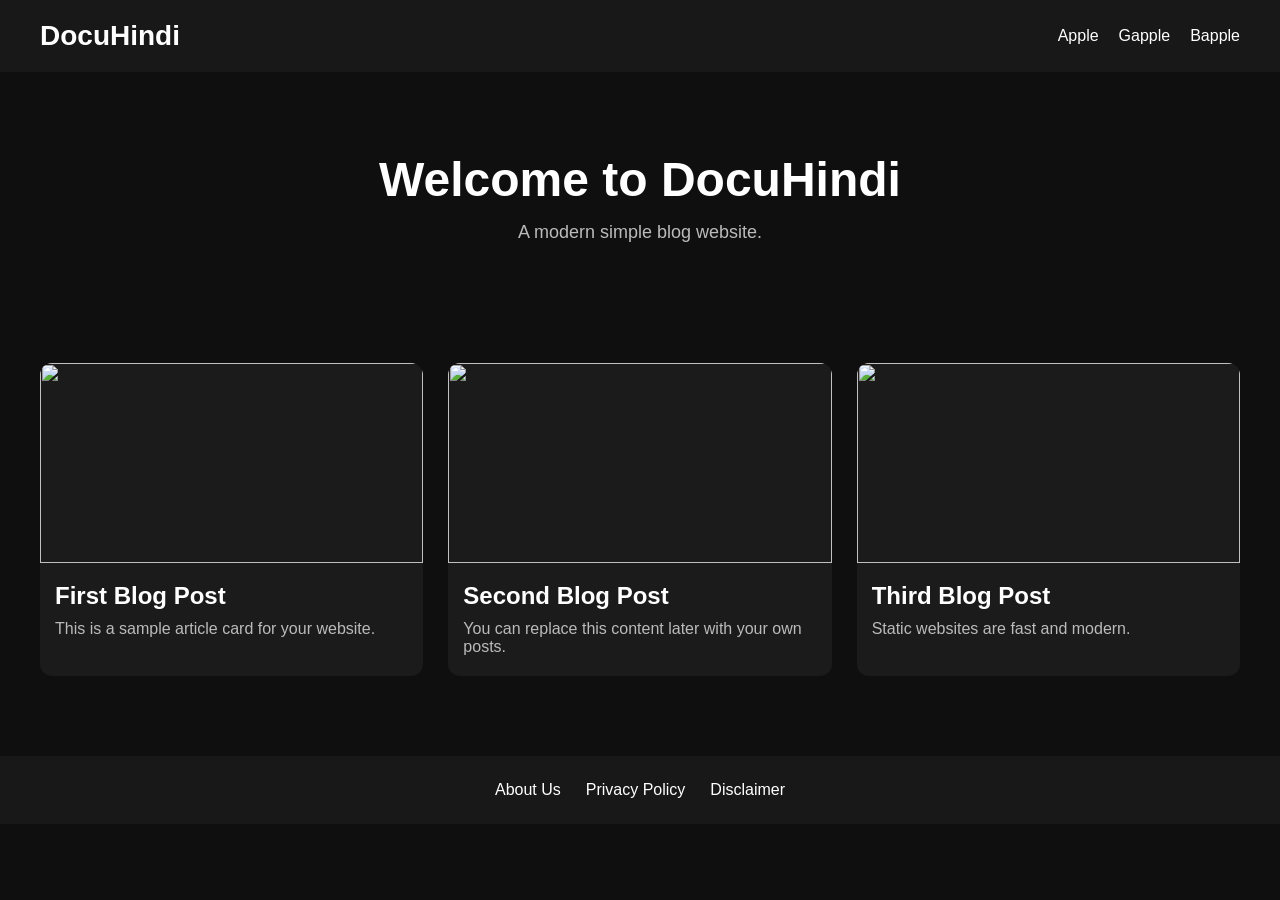
==== index.html @ c2a525fb "new project" ====
<!-- index.html -->

<!DOCTYPE html>
<html lang="en">
<head>
  <meta charset="UTF-8">
  <meta name="viewport" content="width=device-width, initial-scale=1.0">
  <title>DocuHindi</title>
  <link rel="stylesheet" href="style.css">
</head>
<body>

<header>
  <div class="logo">DocuHindi</div>

  <nav>
    <ul>
      <li><a href="#">Apple</a></li>
      <li><a href="#">Gapple</a></li>
      <li><a href="#">Bapple</a></li>
    </ul>
  </nav>
</header>

<section class="hero">
  <h1>Welcome to DocuHindi</h1>
  <p>A modern simple blog website.</p>
</section>

<section class="posts">

  <div class="card">
    <img src="https://picsum.photos/400/200?1" alt="">
    <h2>First Blog Post</h2>
    <p>This is a sample article card for your website.</p>
  </div>

  <div class="card">
    <img src="https://picsum.photos/400/200?2" alt="">
    <h2>Second Blog Post</h2>
    <p>You can replace this content later with your own posts.</p>
  </div>

  <div class="card">
    <img src="https://picsum.photos/400/200?3" alt="">
    <h2>Third Blog Post</h2>
    <p>Static websites are fast and modern.</p>
  </div>

</section>

<footer>
  <a href="#">About Us</a>
  <a href="#">Privacy Policy</a>
  <a href="#">Disclaimer</a>
</footer>

<script src="script.js"></script>
</body>
</html>
---- style.css ----
/* style.css */

*{
  margin:0;
  padding:0;
  box-sizing:border-box;
  font-family:Arial, sans-serif;
}

body{
  background:#0f0f0f;
  color:white;
}

header{
  display:flex;
  justify-content:space-between;
  align-items:center;
  padding:20px 40px;
  background:#181818;
}

.logo{
  font-size:28px;
  font-weight:bold;
}

nav ul{
  display:flex;
  list-style:none;
  gap:20px;
}

nav a{
  color:white;
  text-decoration:none;
  transition:0.3s;
}

nav a:hover{
  color:#00bfff;
}

.hero{
  text-align:center;
  padding:80px 20px;
}

.hero h1{
  font-size:48px;
  margin-bottom:15px;
}

.hero p{
  color:#bbb;
  font-size:18px;
}

.posts{
  display:grid;
  grid-template-columns:repeat(auto-fit,minmax(280px,1fr));
  gap:25px;
  padding:40px;
}

.card{
  background:#1b1b1b;
  border-radius:12px;
  overflow:hidden;
  transition:0.3s;
}

.card:hover{
  transform:translateY(-5px);
}

.card img{
  width:100%;
  height:200px;
  object-fit:cover;
}

.card h2{
  padding:15px 15px 10px;
}

.card p{
  padding:0 15px 20px;
  color:#bbb;
}

footer{
  margin-top:40px;
  background:#181818;
  padding:25px;
  display:flex;
  justify-content:center;
  gap:25px;
}

footer a{
  color:white;
  text-decoration:none;
}

footer a:hover{
  color:#00bfff;
}
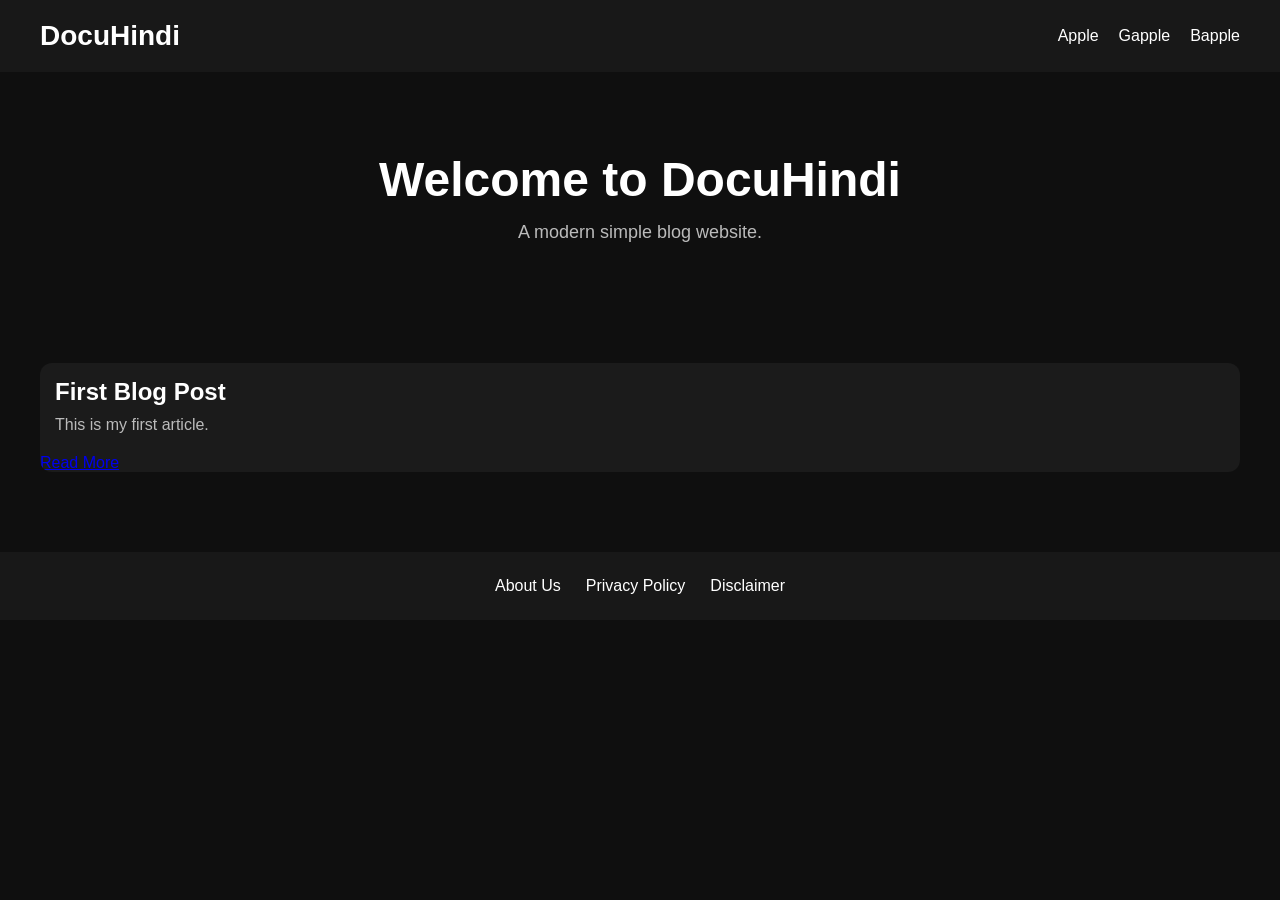
==== commit bf97b9be: "new post" ====
--- a/index.html
+++ b/index.html
@@ -30,22 +30,14 @@
 <section class="posts">
 
   <div class="card">
-    <img src="https://picsum.photos/400/200?1" alt="">
-    <h2>First Blog Post</h2>
-    <p>This is a sample article card for your website.</p>
-  </div>
+  <h2>First Blog Post</h2>
+  <p>This is my first article.</p>
 
-  <div class="card">
-    <img src="https://picsum.photos/400/200?2" alt="">
-    <h2>Second Blog Post</h2>
-    <p>You can replace this content later with your own posts.</p>
-  </div>
+  <a href="post1.html" class="btn">
+    Read More
+  </a>
+</div>
 
-  <div class="card">
-    <img src="https://picsum.photos/400/200?3" alt="">
-    <h2>Third Blog Post</h2>
-    <p>Static websites are fast and modern.</p>
-  </div>
 
 </section>
 
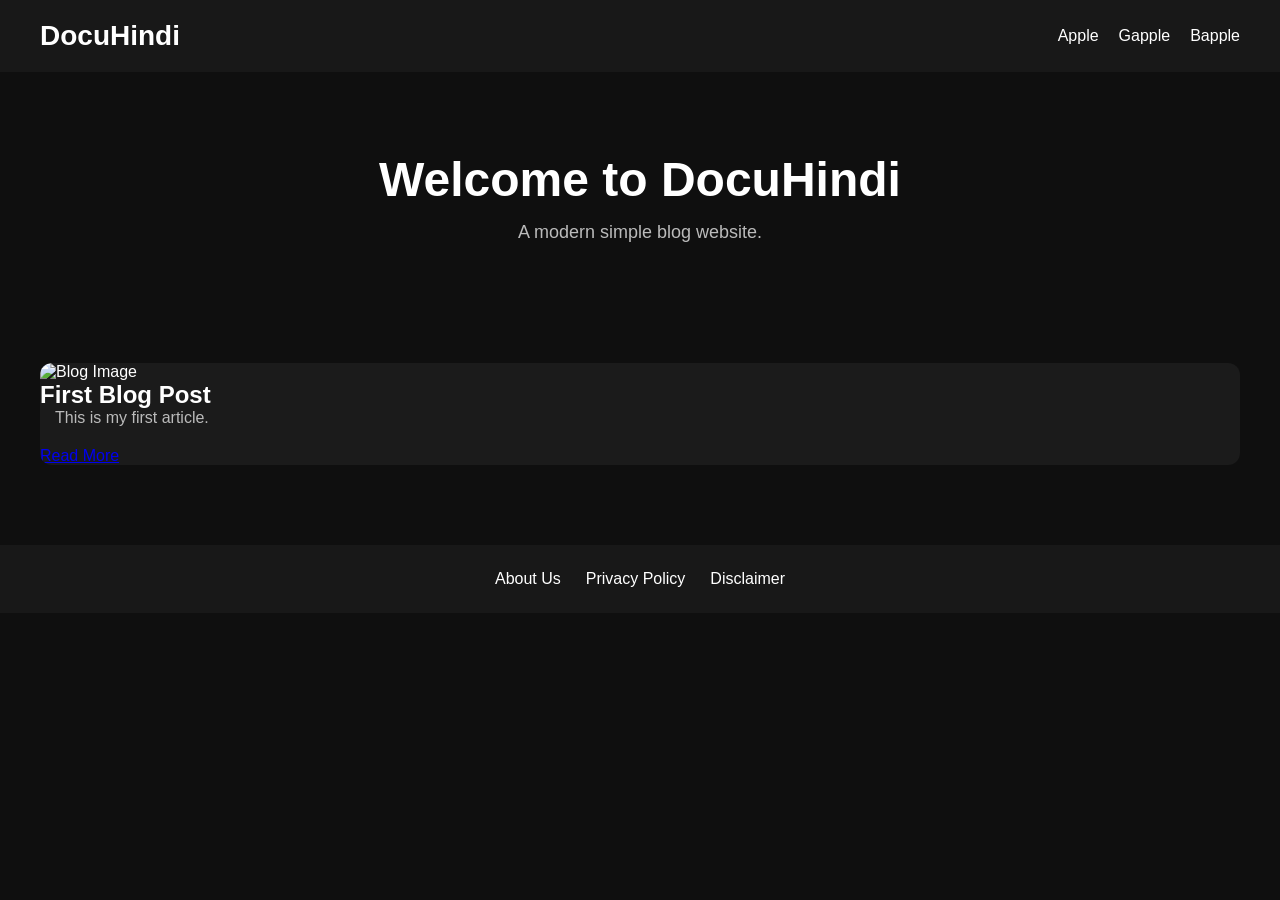
==== commit 476de3a1: "new image" ====
--- a/index.html
+++ b/index.html
@@ -30,7 +30,9 @@
 <section class="posts">
 
   <div class="card">
-  <h2>First Blog Post</h2>
+  <img src="https://as1.ftcdn.net/jpg/15/82/79/76/1000_F_1582797697_EUiSvN2YlCrxeVAb154N8DbX3NTfRtT3.jpg" alt="Blog Image">
+
+  <h1>First Blog Post</h1>
   <p>This is my first article.</p>
 
   <a href="post1.html" class="btn">
--- a/style.css
+++ b/style.css
@@ -105,4 +105,9 @@
 
 footer a:hover{
   color:#00bfff;
+}
+.card img{
+  width:100%;
+  height:200px;
+  object-fit:cover;
 }
